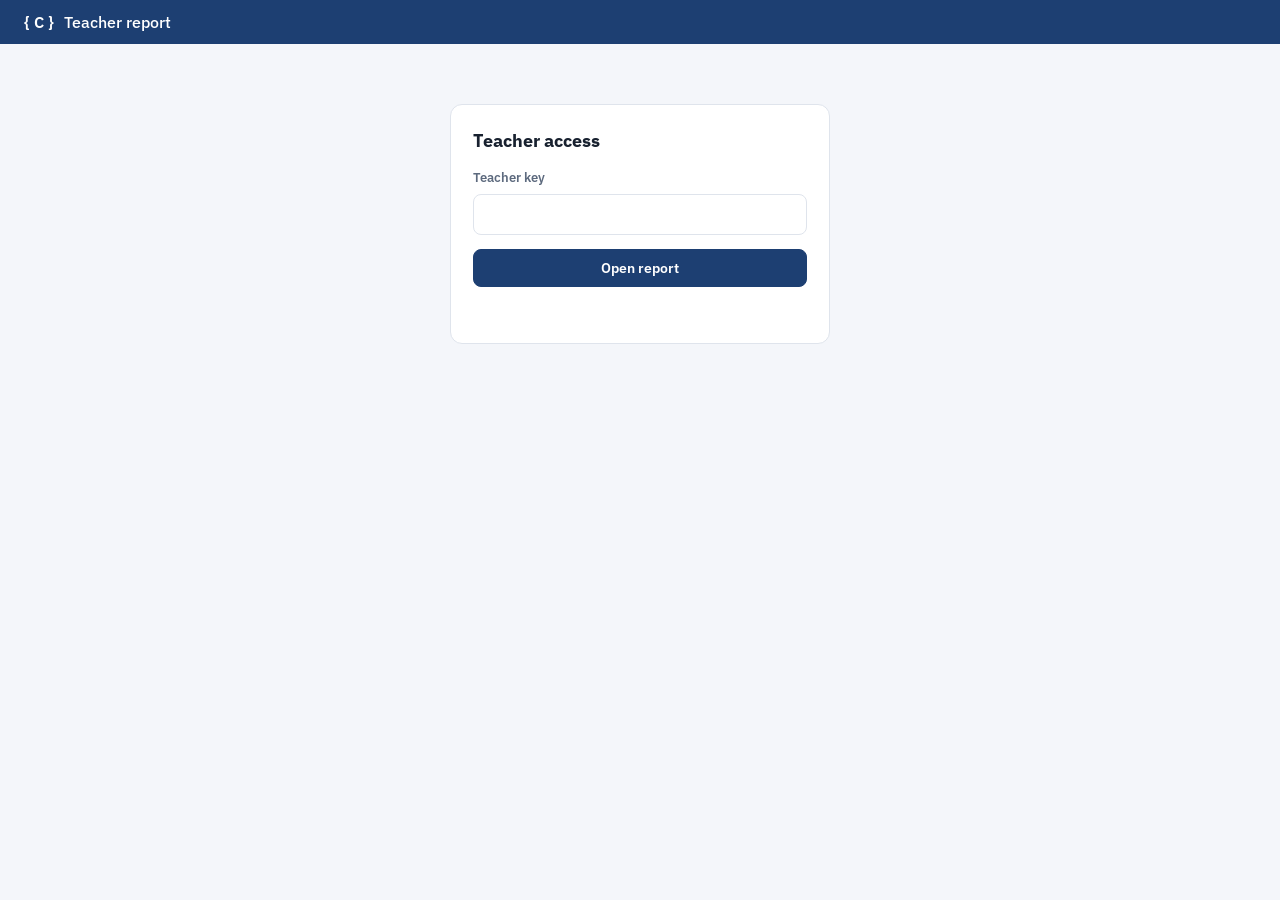
==== teacher.html @ 67769ecd "Add files via upload" ====
<!DOCTYPE html>
<html lang="en">
<head>
<meta charset="utf-8">
<meta name="viewport" content="width=device-width, initial-scale=1">
<title>Teacher Report</title>
<link href="https://fonts.googleapis.com/css2?family=IBM+Plex+Sans:wght@400;500;600;700&family=JetBrains+Mono:wght@400;500&display=swap" rel="stylesheet">
<link rel="stylesheet" href="css/style.css?v=mw3cnd20">
<link rel="stylesheet" href="css/teacher.css?v=mw3cnd20">
</head>
<body>
<div id="demoBanner" class="demo-banner hidden">DEMO MODE — teacher key: teacher123</div>
<header class="topbar"><div class="brand">{ C } <span>Teacher report</span></div><div class="who"><span id="tWho"></span></div></header>

<main class="page wide">
  <form id="keyForm" class="card login-card" style="margin:40px auto">
    <h2>Teacher access</h2>
    <label>Teacher key<input id="tKey" type="password" required></label>
    <button class="btn primary">Open report</button>
    <p class="msg" id="keyMsg"></p>
  </form>

  <section id="report" class="hidden">
    <div class="rep-head">
      <div><h2 class="page-title" style="margin:0">Assignment report</h2><div class="muted small" id="repMeta"></div></div>
      <div class="rep-actions">
        <button class="btn" id="reloadBtn">Reload submissions</button>
        <button class="btn primary" id="evalBtn">Evaluate all</button>
        <button class="btn" id="saveBtn" disabled>Save results to Google Sheet</button>
        <button class="btn" id="csvBtn" disabled>Download CSV</button>
        <button class="btn primary" id="mailBtn" disabled>Email results</button>
        <button class="btn" id="printBtn">Print</button>
      </div>
    </div>
    <div class="legend small">
      <span><b class="lv l3">3</b> logic fully reached (all tests pass, correct use of structures/pointers/loops)</span>
      <span><b class="lv l2">2</b> moderate (some tests pass, or rules not followed)</span>
      <span><b class="lv l1">1</b> poor (does not compile or no test passes)</span>
      <span><b class="lv l0">–</b> not attempted</span>
      <span>· <b>main()</b>: 3 = all outputs correct + code rules, 2 = at least half of the outputs, 1 = fewer / crash / no compile</span>
    </div>
    <div class="progress hidden" id="prog"><div class="bar" id="progBar"></div><span id="progText"></span></div>
    <div class="table-wrap"><table class="rep" id="repTable"></table></div>
  </section>
</main>

<div id="modal" class="modal hidden"><div class="modal-box wide"><h3 id="mTitle"></h3><div id="mBody"></div><div class="modal-actions" id="mActions"></div></div></div>
<div id="toast" class="toast hidden"></div>

<script src="js/config.js?v=mw3cnd20"></script>
<script src="js/cases-text.js?v=mw3cnd20"></script>
<script src="js/tests-data.js?v=mw3cnd20"></script>
<script src="js/api.js?v=mw3cnd20"></script>
<script src="js/compiler.js?v=mw3cnd20"></script>
<script src="js/grader.js?v=mw3cnd20"></script>
<script src="js/teacher.js?v=mw3cnd20"></script>
</body>
</html>
---- css/style.css ----
:root{
  --bg:#f4f6fa; --surface:#fff; --ink:#18212f; --muted:#5d6a7e; --line:#dfe4ec;
  --brand:#1d3f72; --brand-2:#2c5aa0; --accent:#e8a33d; --ok:#1e7a46; --ok-bg:#e5f4ea;
  --bad:#b3261e; --bad-bg:#fbe9e7; --warn:#9a5b00; --warn-bg:#fff4e0;
  --mono:'JetBrains Mono',Consolas,monospace; --sans:'IBM Plex Sans',system-ui,Segoe UI,sans-serif;
}
*{box-sizing:border-box}
html,body{margin:0;height:100%}
body{background:var(--bg);color:var(--ink);font:15px/1.5 var(--sans)}
.hidden{display:none!important}
.muted{color:var(--muted)} .small{font-size:13px}
.ok{color:var(--ok)} .bad{color:var(--bad)} .warn{color:var(--warn)}
code,pre{font-family:var(--mono)}
.btn{font:600 14px var(--sans);border:1px solid var(--line);background:#fff;color:var(--ink);padding:9px 16px;border-radius:8px;cursor:pointer}
.btn:hover{border-color:#b9c3d3}
.btn.primary{background:var(--brand);border-color:var(--brand);color:#fff}
.btn.primary:hover{background:var(--brand-2)}
.btn.danger{background:var(--bad);border-color:var(--bad);color:#fff}
.btn.ghost{background:transparent}
.btn.small{padding:6px 12px;font-size:13px}
.btn:disabled{opacity:.55;cursor:not-allowed}
.card{background:var(--surface);border:1px solid var(--line);border-radius:12px;padding:22px}
.demo-banner{background:var(--warn-bg);color:var(--warn);text-align:center;font-size:13px;padding:6px 12px;border-bottom:1px solid #f0d9ae}
.eyebrow{font-size:12px;font-weight:600;letter-spacing:.06em;text-transform:uppercase;color:var(--brand-2)}

/* login */
.login-wrap{min-height:calc(100vh - 40px);display:grid;place-items:center;gap:24px;padding:24px;grid-template-columns:minmax(0,1fr);justify-items:center}
.login-brand{text-align:center}
.logo{display:inline-grid;place-items:center;width:64px;height:64px;border-radius:16px;background:var(--brand);color:#fff;font:600 22px var(--mono)}
.login-brand h1{margin:12px 0 2px;font-size:26px}
.login-card{width:min(380px,100%);display:grid;gap:14px}
.login-card h2{margin:0;font-size:18px}
label{display:grid;gap:6px;font-size:13px;font-weight:600;color:var(--muted)}
input{font:15px var(--sans);padding:10px 12px;border:1px solid var(--line);border-radius:8px;color:var(--ink)}
input:focus{outline:2px solid #c9d8f0;border-color:var(--brand-2)}
.msg{min-height:20px;margin:0;color:var(--bad);font-size:13px}

/* dashboard */
.topbar{display:flex;justify-content:space-between;align-items:center;padding:12px 24px;background:var(--brand);color:#fff}
.topbar .brand{font:600 16px var(--sans)} .topbar .brand span{font-weight:500;margin-left:6px}
.topbar .who{display:flex;gap:12px;align-items:center;font-size:14px}
.topbar .btn.ghost{color:#fff;border-color:rgba(255,255,255,.35)}
.page{max-width:1080px;margin:0 auto;padding:20px 24px 48px}
.crumbs{font-size:13px;color:var(--muted);margin-bottom:8px} .crumbs a{color:var(--brand-2);text-decoration:none}
.page-title{font-size:22px;margin:4px 0 18px}
.panels{display:grid;grid-template-columns:repeat(auto-fit,minmax(260px,1fr));gap:18px}
.panel-card{text-align:left;background:#fff;border:1px solid var(--line);border-radius:14px;padding:26px;cursor:pointer;font:inherit;color:inherit;transition:box-shadow .15s,border-color .15s}
.panel-card:hover{border-color:var(--brand-2);box-shadow:0 6px 20px rgba(29,63,114,.10)}
.panel-card h3{margin:14px 0 4px;font-size:18px} .panel-card p{margin:0;color:var(--muted)}
.panel-icon{width:44px;height:44px;border-radius:10px;display:grid;place-items:center;background:#e6edf8;color:var(--brand);font:700 18px var(--mono)}
.panel-icon.lab{background:#fdf1de;color:#a2600c}
.compiler-status{margin-top:18px;font-size:13px;color:var(--muted);padding:10px 14px;border-radius:8px;background:#eef1f6}
.compiler-status.ok{background:var(--ok-bg);color:var(--ok)} .compiler-status.bad{background:var(--bad-bg);color:var(--bad)}
.week-list{display:grid;grid-template-columns:repeat(auto-fit,minmax(240px,1fr));gap:14px;margin-bottom:18px}
.week-card{display:flex;gap:14px;align-items:center;text-align:left;background:#fff;border:1px solid var(--line);border-radius:12px;padding:16px;cursor:pointer;font:inherit;color:inherit}
.week-card:hover{border-color:var(--brand-2)}
.wk{width:46px;height:46px;border-radius:10px;background:#fdf1de;color:#a2600c;display:grid;place-items:center;font:700 15px var(--mono)}
.assign-head{display:flex;justify-content:space-between;gap:12px;align-items:flex-start}
.assign-head h3{margin:4px 0 0;font-size:20px}
.scenario{color:#334155}
.assign-qs{padding-left:20px;color:#334155} .assign-qs li{margin:6px 0}
.assign-foot{display:flex;justify-content:space-between;align-items:center;gap:12px;flex-wrap:wrap;border-top:1px solid var(--line);padding-top:14px;margin-top:10px}
.status-pill{font-size:12px;font-weight:700;padding:4px 10px;border-radius:999px;background:#eef1f6;color:var(--muted);white-space:nowrap}
.status-pill.in-progress{background:#e6edf8;color:var(--brand)}
.status-pill.auto-submitted{background:var(--warn-bg);color:var(--warn)}
.status-pill.final{background:var(--ok-bg);color:var(--ok)}
.status-pill.locked{background:var(--bad-bg);color:var(--bad)}

/* exam */
#view-exam{height:100vh;display:flex;flex-direction:column;background:var(--bg)}
.exam-bar{display:flex;justify-content:space-between;align-items:center;gap:12px;padding:8px 16px;background:var(--brand);color:#fff}
.exam-bar .muted{color:#c8d4e8}
.eb-right{display:flex;gap:10px;align-items:center}
.exam-bar .btn.ghost{color:#fff;border-color:rgba(255,255,255,.35)}
.save-state{font-size:12px;color:#c8d4e8} .save-state.ok{color:#9be3b6} .save-state.warn{color:#ffd28a} .save-state.bad{color:#ffb4ab}
.viol{font-size:12px;font-weight:700;padding:4px 10px;border-radius:999px;background:rgba(255,255,255,.12)}
.viol.hot{background:#ffd9d4;color:var(--bad)}
.exam-body{flex:1;display:flex;min-height:0}
.qnav{width:96px;background:#fff;border-right:1px solid var(--line);padding:10px 8px;display:flex;flex-direction:column;gap:6px}
.qbtn{display:flex;flex-direction:column;align-items:center;gap:4px;border:1px solid var(--line);background:#fff;border-radius:8px;padding:8px 4px;cursor:pointer;font:600 14px var(--sans);color:var(--ink)}
.qbtn.on{border-color:var(--brand);background:#e6edf8;color:var(--brand)}
.qb{font-size:11px;padding:1px 6px;border-radius:999px;background:#eef1f6;color:var(--muted)}
.qb.g{background:var(--ok-bg);color:var(--ok)} .qb.a{background:var(--warn-bg);color:var(--warn)} .qb.r{background:var(--bad-bg);color:var(--bad)}
.qnav-foot{margin-top:auto;text-align:center}
.qpane{flex:1;display:grid;grid-template-rows:auto minmax(260px,1fr) auto minmax(110px,24%);gap:10px;padding:12px 16px;min-width:0;min-height:0}
.qtext{background:#fff;border:1px solid var(--line);border-radius:10px;padding:12px 16px;max-height:32vh;overflow:auto}
.qdoc{margin:4px 0 8px;color:#334155}
.spec{background:#f6f8fc;border-left:3px solid var(--brand-2);padding:8px 12px;border-radius:6px}
.spec p{margin:6px 0 0}
.spec-label{font-size:11px;font-weight:700;text-transform:uppercase;color:var(--brand-2);letter-spacing:.05em}
.sig{display:block;font-size:13.5px;margin-top:4px;color:#0f2a52;white-space:pre-wrap}
.structs{margin-top:8px;font-size:13px} .structs summary{cursor:pointer;color:var(--brand-2);font-weight:600}
.structs pre{background:#0f1726;color:#d6e2f5;padding:10px 12px;border-radius:8px;overflow:auto;font-size:12.5px;max-height:240px}
.editor-wrap{display:flex;flex-direction:column;min-height:0;background:#fff;border:1px solid var(--line);border-radius:10px;overflow:hidden}
.editor-head{display:flex;justify-content:space-between;padding:6px 12px;border-bottom:1px solid var(--line);font-size:13px;font-weight:600;background:#fafbfd}
#editor{flex:1;min-height:0}
.ce{display:flex;height:100%;font:14px/1.55 var(--mono)}
.ce-gutter{width:48px;padding:10px 8px 10px 0;text-align:right;color:#9aa6b8;background:#f6f8fb;border-right:1px solid var(--line);white-space:pre;overflow:hidden;user-select:none;font:inherit}
.ce-text{flex:1;border:0;outline:0;resize:none;padding:10px 12px;font:inherit;color:#0f1726;tab-size:4;white-space:pre;overflow:auto}
.ce-text.ro{background:#f6f6f6}
.runbar{display:flex;align-items:center;gap:10px}
.stdin{flex:1;min-width:120px;height:38px;resize:vertical;font:13px/1.4 var(--mono);padding:8px 10px;border:1px solid var(--line);border-radius:8px}
.console pre.out{color:#e8f0ff;background:#16213a;padding:8px 10px;border-radius:6px}
.console{background:#0f1726;color:#d6e2f5;border-radius:10px;padding:10px 14px;overflow:auto;font-size:13.5px}
.console .muted{color:#93a3bd} .console .bad{color:#ff9a8f} .console .warn{color:#ffd28a}
.console pre{margin:4px 0;white-space:pre-wrap;font-size:12.5px}
.console pre.err{color:#ffc4bd}
.tcase{padding:6px 0;border-bottom:1px solid #1f2b40}
.tcase.pass b{color:#7fe0a3} .tcase.fail b{color:#ff9a8f}
.io{display:grid;grid-template-columns:1fr 1fr;gap:10px;margin-top:4px}
.io pre{background:#16213a;padding:6px 8px;border-radius:6px}
.summary{margin-top:8px;font-weight:600}
.noselect{user-select:none;-webkit-user-select:none}

/* shield, modal, toast */
.shield{position:fixed;inset:0;background:#0c1424;z-index:9000;display:grid;place-items:center;color:#fff}
.shield-box{text-align:center;max-width:460px;padding:24px} .shield-box p{color:#c8d4e8}
.modal{position:fixed;inset:0;background:rgba(10,18,32,.55);z-index:9500;display:grid;place-items:center;padding:16px}
.modal-box{background:#fff;border-radius:14px;max-width:560px;width:100%;padding:22px 24px}
.modal-box h3{margin:0 0 10px}
.modal-actions{display:flex;justify-content:flex-end;gap:10px;margin-top:18px}
.rules li{margin:6px 0}
.toast{position:fixed;left:50%;bottom:24px;transform:translateX(-50%);background:#18212f;color:#fff;padding:10px 18px;border-radius:999px;font-size:14px;z-index:9800;box-shadow:0 6px 24px rgba(0,0,0,.25)}

@media print{ body{display:none!important} }
@media (max-width:760px){
  .page{padding:16px} .topbar{padding:10px 16px}
  .exam-body{flex-direction:column} .qnav{width:auto;flex-direction:row;border-right:0;border-bottom:1px solid var(--line)}
  .eb-right{flex-wrap:wrap}
}

.pwform{display:grid;gap:12px;margin-top:6px}

.id-card{display:flex;flex-wrap:wrap;gap:10px 28px;background:#fff;border:1px solid var(--line);border-left:4px solid var(--brand);border-radius:10px;padding:12px 16px;margin:0 0 18px;font-size:15px}

.assign-eval{border-top:1px solid var(--line);margin-top:10px;padding-top:6px;color:#334155}
.assign-eval h4{margin:8px 0 6px;font-size:16px}
.mtable{border-collapse:collapse;width:100%;font-size:13.5px;margin:6px 0}
.mtable th,.mtable td{border:1px solid var(--line);padding:5px 8px;text-align:left;vertical-align:top}
.mtable th{background:#f6f8fc}
pre.sample{background:#f6f8fc;border:1px solid var(--line);padding:8px;border-radius:6px;max-height:200px;overflow:auto}
.console .okc{color:#7fe0a3} .console .badc{color:#ff9a8f}

.ce-gutter .act{display:inline-block;width:100%;background:#d6e4fb;color:#1d3f72;font-weight:600;box-shadow:inset -3px 0 0 #2c5aa0}

#view-exam{user-select:none;-webkit-user-select:none}
#view-exam textarea{user-select:text;-webkit-user-select:text}
.casebox{margin-bottom:6px;color:#334155}.casebox summary{cursor:pointer;color:var(--brand)}
---- css/teacher.css ----
.page.wide{max-width:1500px}
.rep-head{display:flex;justify-content:space-between;align-items:flex-end;gap:16px;flex-wrap:wrap;margin:8px 0 12px}
.rep-actions{display:flex;gap:8px;flex-wrap:wrap}
.legend{display:flex;gap:18px;flex-wrap:wrap;color:var(--muted);margin:6px 0 12px}
.lv{display:inline-grid;place-items:center;min-width:22px;height:22px;border-radius:6px;font:700 12px var(--mono);padding:0 4px}
.l3{background:var(--ok-bg);color:var(--ok)} .l2{background:var(--warn-bg);color:var(--warn)} .l1{background:var(--bad-bg);color:var(--bad)} .l0{background:#eef1f6;color:#8a95a8}
.progress{position:relative;height:28px;background:#e6ebf3;border-radius:8px;margin-bottom:12px;overflow:hidden}
.progress .bar{position:absolute;inset:0 auto 0 0;background:#c9d8f0;width:0;transition:width .2s}
.progress span{position:relative;line-height:28px;padding-left:12px;font-size:13px;font-weight:600}
.table-wrap{overflow:auto;background:#fff;border:1px solid var(--line);border-radius:12px}
table.rep{border-collapse:collapse;width:100%;font-size:13px}
.rep th,.rep td{border-bottom:1px solid var(--line);padding:7px 8px;text-align:center;white-space:nowrap}
.rep th{background:#f6f8fc;font-weight:600;position:sticky;top:0}
.rep td.l{text-align:left}
.rep tr:hover td{background:#fafcff}
.rep .qgrp{border-left:2px solid var(--line)}
.tk{font:600 12px var(--mono)} .tk .p{color:var(--ok)} .tk .f{color:var(--bad)}
.lockcell .btn{padding:3px 8px;font-size:12px}
.modal-box.wide{max-width:980px;max-height:90vh;overflow:auto}
.qdetail{border:1px solid var(--line);border-radius:10px;padding:10px 12px;margin:10px 0}
.qdetail pre{background:#0f1726;color:#d6e2f5;padding:10px;border-radius:8px;overflow:auto;font-size:12.5px;max-height:300px}
@media print{
  body{display:block!important} .topbar,.rep-actions,#keyForm,.progress,.demo-banner,.lockcell .btn{display:none!important}
  .table-wrap{border:0} .rep th{position:static}
}
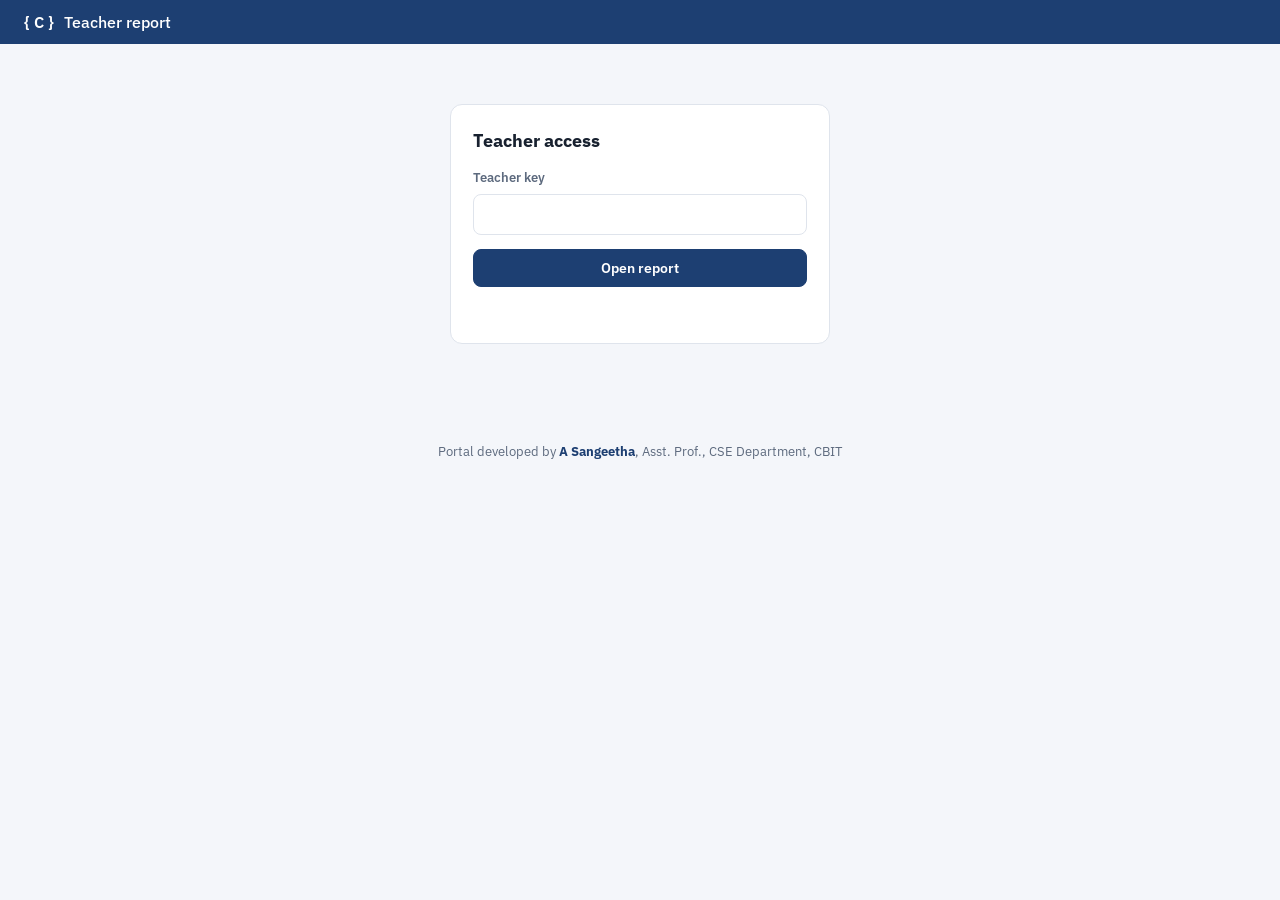
==== commit 98d813e8: "Add files via upload" ====
--- a/teacher.html
+++ b/teacher.html
@@ -5,8 +5,8 @@
 <meta name="viewport" content="width=device-width, initial-scale=1">
 <title>Teacher Report</title>
 <link href="https://fonts.googleapis.com/css2?family=IBM+Plex+Sans:wght@400;500;600;700&family=JetBrains+Mono:wght@400;500&display=swap" rel="stylesheet">
-<link rel="stylesheet" href="css/style.css?v=mw3cnd20">
-<link rel="stylesheet" href="css/teacher.css?v=mw3cnd20">
+<link rel="stylesheet" href="css/style.css?v=mw3fjnkr">
+<link rel="stylesheet" href="css/teacher.css?v=mw3fjnkr">
 </head>
 <body>
 <div id="demoBanner" class="demo-banner hidden">DEMO MODE — teacher key: teacher123</div>
@@ -43,16 +43,17 @@
     <div class="table-wrap"><table class="rep" id="repTable"></table></div>
   </section>
 </main>
+<footer class="credit">Portal developed by <b>A Sangeetha</b>, Asst. Prof., CSE Department, CBIT</footer>
 
 <div id="modal" class="modal hidden"><div class="modal-box wide"><h3 id="mTitle"></h3><div id="mBody"></div><div class="modal-actions" id="mActions"></div></div></div>
 <div id="toast" class="toast hidden"></div>
 
-<script src="js/config.js?v=mw3cnd20"></script>
-<script src="js/cases-text.js?v=mw3cnd20"></script>
-<script src="js/tests-data.js?v=mw3cnd20"></script>
-<script src="js/api.js?v=mw3cnd20"></script>
-<script src="js/compiler.js?v=mw3cnd20"></script>
-<script src="js/grader.js?v=mw3cnd20"></script>
-<script src="js/teacher.js?v=mw3cnd20"></script>
+<script src="js/config.js?v=mw3fjnkr"></script>
+<script src="js/cases-text.js?v=mw3fjnkr"></script>
+<script src="js/tests-data.js?v=mw3fjnkr"></script>
+<script src="js/api.js?v=mw3fjnkr"></script>
+<script src="js/compiler.js?v=mw3fjnkr"></script>
+<script src="js/grader.js?v=mw3fjnkr"></script>
+<script src="js/teacher.js?v=mw3fjnkr"></script>
 </body>
 </html>
--- a/css/style.css
+++ b/css/style.css
@@ -146,3 +146,29 @@
 #view-exam{user-select:none;-webkit-user-select:none}
 #view-exam textarea{user-select:text;-webkit-user-select:text}
 .casebox{margin-bottom:6px;color:#334155}.casebox summary{cursor:pointer;color:var(--brand)}
+
+.console pre.term{white-space:pre-wrap;min-height:60px}
+.console .tin{color:#ffd28a}
+.termin{background:transparent;border:0;border-bottom:1px solid #ffd28a;color:#ffd28a;font:inherit;outline:none;min-width:160px;padding:0 2px}
+
+/* ===== layout v2: left = questions, right = editor + tests ===== */
+#view-exam{height:100vh;display:flex;flex-direction:column}
+.exam-body{flex:1;display:grid;grid-template-columns:minmax(320px,34%) 1fr;gap:12px;padding:12px;min-height:0}
+.leftcol{display:flex;flex-direction:column;gap:12px;min-height:0}
+.leftcol .qnav{width:auto;display:grid;grid-template-columns:repeat(3,1fr);gap:8px;padding:12px;background:#fff;border:1px solid var(--line);border-radius:10px;flex-direction:initial}
+.leftcol .qnav .qbtn{padding:8px 4px}
+.leftcol .qnav .qnav-foot{grid-column:1/-1;text-align:center;margin:0}
+.leftcol .qtext{flex:1;max-height:none;overflow:auto;min-height:0}
+.rightcol{display:grid;grid-template-rows:minmax(240px,1.35fr) minmax(200px,1fr);gap:12px;min-height:0;min-width:0}
+.rightcol .editor-wrap{min-height:0}
+.testpane{display:flex;flex-direction:column;gap:8px;min-height:0}
+.testpane .console{flex:1;min-height:0}
+.credit{text-align:center;font-size:12.5px;color:var(--muted);padding:10px 16px}
+.credit b{color:var(--brand)}
+.exam-credit{padding:4px 16px 6px;background:#fff;border-top:1px solid var(--line)}
+#view-login,#view-dash{min-height:100vh;display:flex;flex-direction:column}
+#view-dash main{flex:1;width:100%}
+#view-login .login-wrap{flex:1}
+@media (max-width:900px){ .exam-body{grid-template-columns:1fr} .rightcol{grid-template-rows:420px 300px} }
+#view-login .login-wrap{min-height:0;padding:32px 24px}
+#view-login .login-wrap{gap:14px;padding:20px 24px;align-content:center} #view-login .login-brand h1{margin:8px 0 0}
